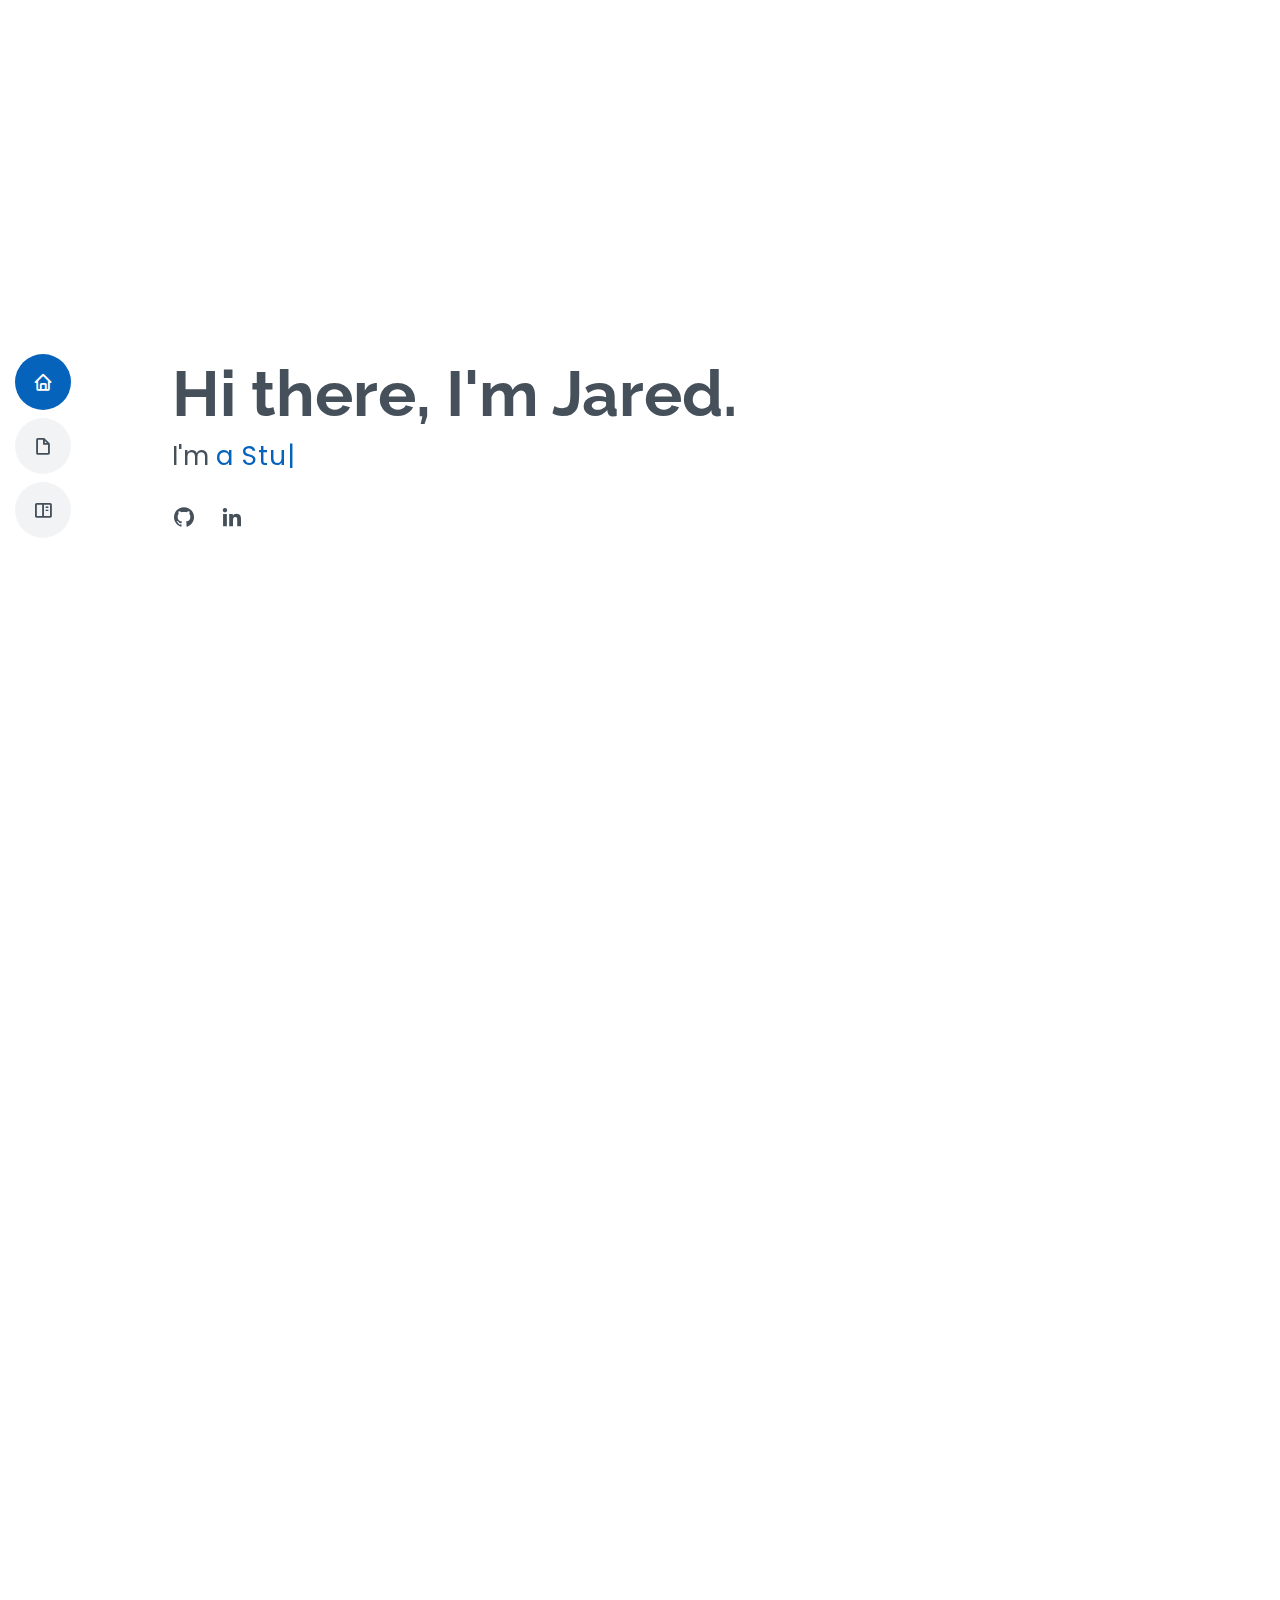
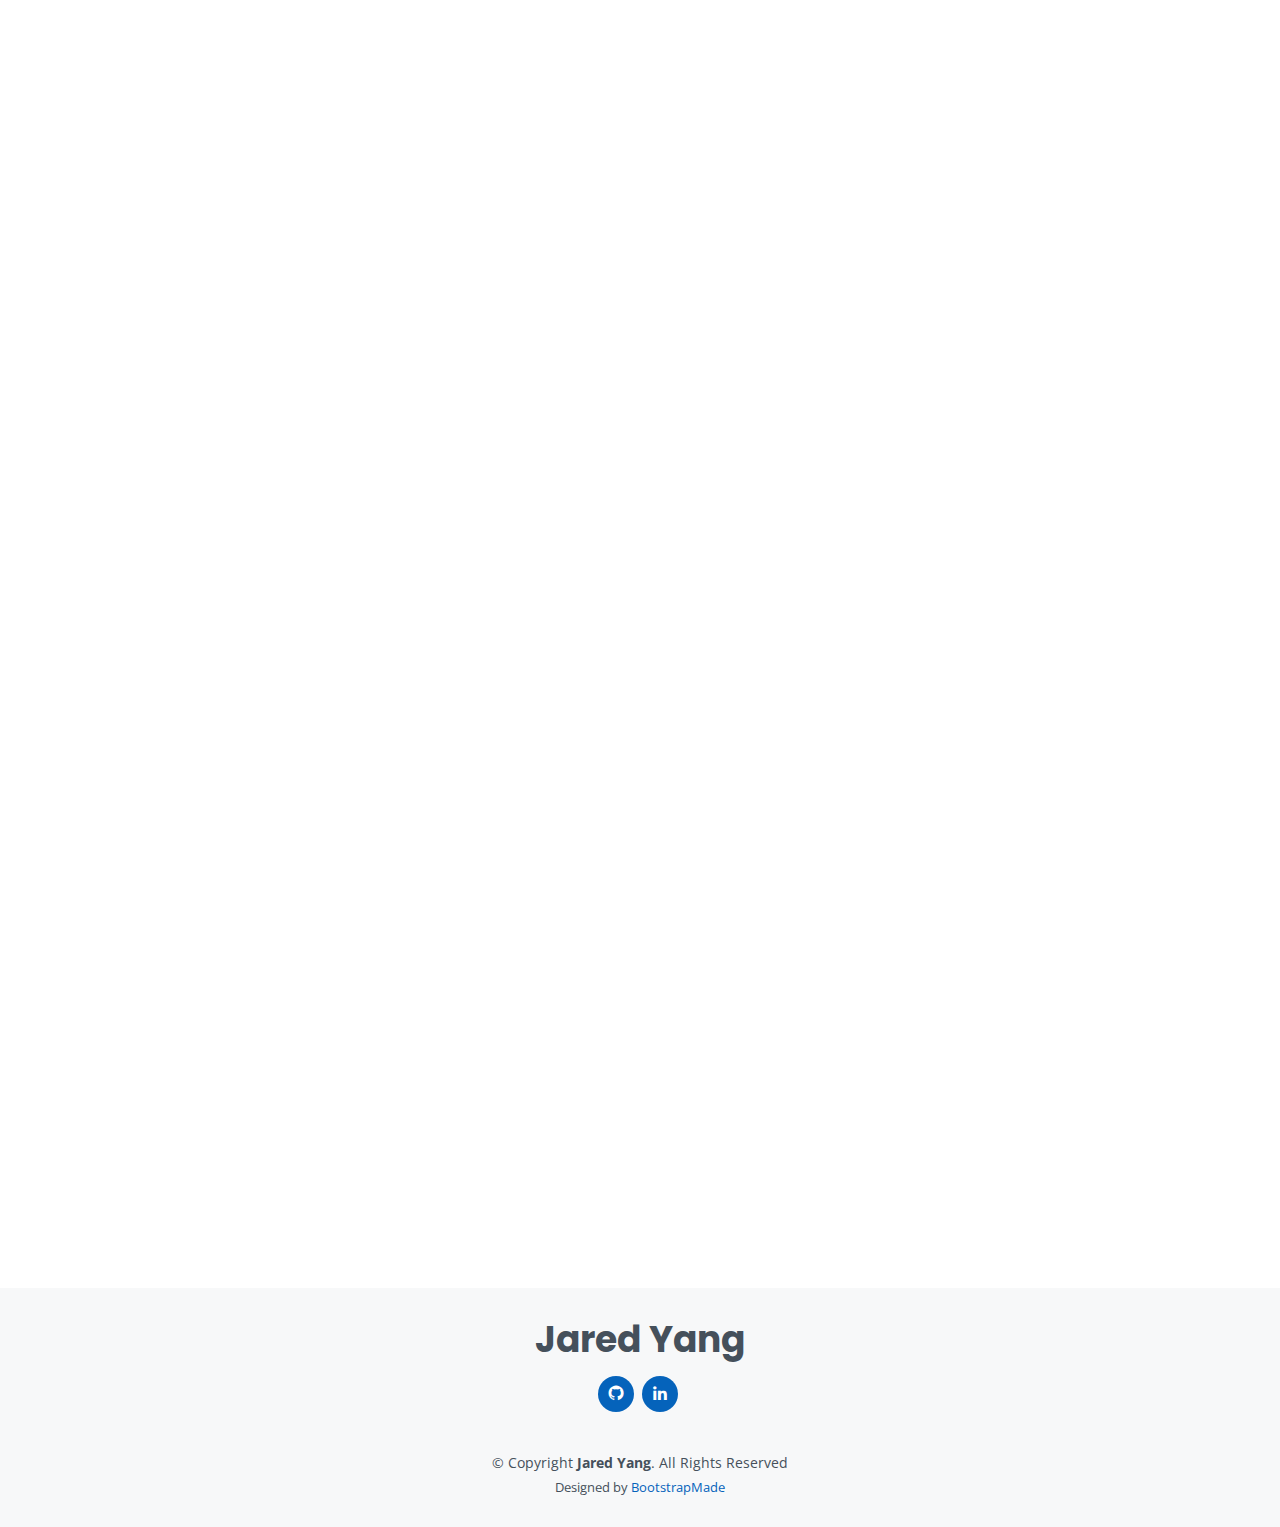
==== index.html @ 2e4153d9 "set up portfolio and removed skills section" ====
<!DOCTYPE html>
<html lang="en">

<head>
  <meta charset="utf-8">
  <meta content="width=device-width, initial-scale=1.0" name="viewport">

  <title>Jared Yang Personal Portfolio</title>
  <meta content="" name="description">
  <meta content="" name="keywords">

  <!-- Favicons -->
  <link href="assets/img/favicon.png" rel="icon">
  <link href="assets/img/apple-touch-icon.png" rel="apple-touch-icon">

  <!-- Google Fonts -->
  <link href="https://fonts.googleapis.com/css?family=Open+Sans:300,300i,400,400i,600,600i,700,700i|Raleway:300,300i,400,400i,500,500i,600,600i,700,700i|Poppins:300,300i,400,400i,500,500i,600,600i,700,700i" rel="stylesheet">

  <!-- Vendor CSS Files -->
  <link href="assets/vendor/aos/aos.css" rel="stylesheet">
  <link href="assets/vendor/bootstrap/css/bootstrap.min.css" rel="stylesheet">
  <link href="assets/vendor/bootstrap-icons/bootstrap-icons.css" rel="stylesheet">
  <link href="assets/vendor/boxicons/css/boxicons.min.css" rel="stylesheet">
  <link href="assets/vendor/glightbox/css/glightbox.min.css" rel="stylesheet">
  <link href="assets/vendor/swiper/swiper-bundle.min.css" rel="stylesheet">

  <!-- Template Main CSS File -->
  <link href="assets/css/style.css" rel="stylesheet">

  <!-- =======================================================
  * Template Name: MyResume - v4.9.2
  * Template URL: https://bootstrapmade.com/free-html-bootstrap-template-my-resume/
  * Author: BootstrapMade.com
  * License: https://bootstrapmade.com/license/
  ======================================================== -->
</head>

<body>

  <!-- ======= Mobile nav toggle button ======= -->
  <!-- <button type="button" class="mobile-nav-toggle d-xl-none"><i class="bi bi-list mobile-nav-toggle"></i></button> -->
  <i class="bi bi-list mobile-nav-toggle d-lg-none"></i>
  <!-- ======= Header ======= -->
  <header id="header" class="d-flex flex-column justify-content-center">

    <nav id="navbar" class="navbar nav-menu">
      <ul>
        <li><a href="#hero" class="nav-link scrollto active"><i class="bx bx-home"></i> <span>Home</span></a></li>
        <!-- <li><a href="#about" class="nav-link scrollto"><i class="bx bx-user"></i> <span>About</span></a></li> -->
        <li><a href="#resume" class="nav-link scrollto"><i class="bx bx-file-blank"></i> <span>Resume</span></a></li>
        <li><a href="#portfolio" class="nav-link scrollto"><i class="bx bx-book-content"></i> <span>Portfolio</span></a></li>
        <!-- <li><a href="#contact" class="nav-link scrollto"><i class="bx bx-envelope"></i> <span>Contact</span></a></li> -->
      </ul>
    </nav><!-- .nav-menu -->

  </header><!-- End Header -->

  <!-- ======= Hero Section ======= -->
  <section id="hero" class="d-flex flex-column justify-content-center">
    <div class="container" data-aos="zoom-in" data-aos-delay="100">
      <h1>Hi there, I'm Jared.</h1>
      <p>I'm <span class="typed" data-typed-items="a Student, an Engineer, an Inventor, a Programmer, a Team-Player, Curious, Ambitious, Detail-Oriented, Passionate"></span></p>
      <div class="social-links">
        <a href="https://github.com/jared2183" class="github"><i class="bx bxl-github"></i></a>
        <a href="https://www.linkedin.com/in/jared-yang-9b05a31b7/" class="linkedin"><i class="bx bxl-linkedin"></i></a>
      </div>
    </div>
  </section><!-- End Hero -->

  <main id="main">

    <!-- ======= About Section ======= -->
    <!-- <section id="about" class="about">
      <div class="container" data-aos="fade-up">

        <div class="section-title">
          <h2>About</h2>
          <p>Hello there! My name is Jared, and I am a driven student and aspiring engineer studying mechanical engineering and computer science at Northwestern University.</p>
          <p>I have a passion for robotics, design, and learning more about how the world around me works. I've directed and led my school's largest and most successful robotics team for two years, and I have experience in Solidworks and Fusion 360.  I am seeking to apply my design and engineering skills to an internship and gain valuable, hands on work experience.</p>
          <p>Student and aspiring engineer passionate about robotics, technology, and design with a strong foundation in STEM. </p>
          <p>Enjoys exploring the functional boundaries of technology.</p>
        </div>

        <div class="row">
          <div class="col-lg-4">
            <img src="assets/img/profile-img.jpg" class="img-fluid" alt="">
          </div>
          <div class="col-lg-8 pt-4 pt-lg-0 content">
            <h3>Mechanical Engineer in Robotics and Design</h3>
            <p class="fst-italic">
              Lorem ipsum dolor sit amet, consectetur adipiscing elit, sed do eiusmod tempor incididunt ut labore et dolore
              magna aliqua.
            </p>
            <div class="row">
              <div class="col-lg-6">
                <ul>
                  <li><i class="bi bi-chevron-right"></i> <strong>City:</strong> <span>Evanston, IL</span></li>
                  <li><i class="bi bi-chevron-right"></i> <strong>Email:</strong> <span>jaredyang2024@u.northwestern.edu</span></li>
                </ul>
              </div>
              <div class="col-lg-6">
                <ul>
                  <li><i class="bi bi-chevron-right"></i> <strong>School:</strong> <span>Northwestern University</span></li>
                  <li><i class="bi bi-chevron-right"></i> <strong>Degree:</strong> <span>Bachelors in Mechanical Engineering</span></li>
                </ul>
              </div>
            </div>
            <p>
              Officiis eligendi itaque labore et dolorum mollitia officiis optio vero. Quisquam sunt adipisci omnis et ut. Nulla accusantium dolor incidunt officia tempore. Et eius omnis.
              Cupiditate ut dicta maxime officiis quidem quia. Sed et consectetur qui quia repellendus itaque neque. Aliquid amet quidem ut quaerat cupiditate. Ab et eum qui repellendus omnis culpa magni laudantium dolores.
            </p>
          </div>
        </div>
      </div>
    </section> -->
    <!-- End About Section -->

    <!-- ======= Resume Section ======= -->
    <section id="resume" class="resume">
      <div class="container" data-aos="fade-up">

        <div class="section-title">
          <h2>Resume</h2>
          <p>A brief overview of my background and experience.</p>
        </div>

        <div class="row">
          <div class="col-lg-6">
            <h3 class="resume-title">About</h3>
            <div class="resume-item pb-0">
              <h4>Jared Yang</h4>
              <p><em>Student and aspiring engineer passionate about robotics, technology, and design with a strong foundation in STEM. Enjoys exploring the functional boundaries of technology.</em></p>
              <p><strong>Email: </strong>jaredmyang@u.northwestern.edu
              <br><strong>Location: </strong>Arlington, MA</p>
            </div>

            <h3 class="resume-title">Education</h3>
            <div class="resume-item">
              <h4>Bachelor in Mechanical Engineering</h4>
              <h5>2020 - 2024</h5>
              <p><strong>Northwestern University</strong>, <em>Evanston, IL</em></p>
              <p>Courses: System Dynamics, Materials Selection, Manufacturing, Heat Transfer, <br>Differential Equations, Statics, Electronics Design</p>
            </div>
            <div class="resume-item">
              <h4>Minor in Computer Science</h4>
              <h5>2020 - 2024</h5>
              <p><strong>Northwestern University</strong>, <em>Evanston, IL</em></p>
              <p>Courses: Data Structures and Algorithms, Web Development, Artificial Intelligence, <br>Object-Oriented Programming, Computer Systems</p>
            </div>
            <div class="resume-item">
              <h4>High School Diploma</h4>
              <h5>2016 - 2020</h5>
              <p><strong>Carnegie Vanguard High School</strong>, <em>Houston, TX</em></p>
              <p>Activities: Robotics Club, Mu Alpha Theta, Interact Club, National Honor Society, Ping Pong Club</p>
            </div>
          </div>
          <div class="col-lg-6">
            <h3 class="resume-title">Professional Experience</h3>
            <div class="resume-item">
              <h4>R&D Engineering Intern</h4>
              <h5>Jan 2023 - Present</h5>
              <p><strong>Formlabs</strong>, <em>Somerville, MA </em></p>
              <ul>
                <li>Develop and evaluate the next generation of Form SLA 3D printers as part of the Print Process R&D team</li>
                <li>Optimize printer algorithms through data analysis, R&D experimentation, and debugging</li>
              </ul>
            </div>
            <div class="resume-item">
              <h4>Undergraduate Researcher</h4>
              <h5>Sep 2022 - Present</h5>
              <p><strong>Robotic Matter Lab</strong>, <em>Evanston, IL</em></p>
              <ul>
                <li>Innovate unique applications for in-house soft materials in the field of soft robotics and bio-inspired mechanisms</li>
                <li>Prototyped a heated enclosure for a pressurized nozzle mounted to a 3-axis gantry, enabling the 3D printing and alignment of liquid crystal elastomers</li>
              </ul>
            </div>
            <div class="resume-item">
              <h4>Research Intern</h4>
              <h5>Mar 2022 - Sep 2022</h5>
              <p><strong>Sun Research Group</strong>, <em>Evanston, IL</em></p>
              <ul>
                <li>Modelled and optimized projection-based micro-SLA 3D printers using DLP and CLIP technology</li>
                <li>Built a Voron 2.4 3D printer from scratch and fine-tuned slicer profiles, input shaping, and pressure advance to optimize print quality and speed for a variety of materials</li>
                <li>Developed specialized printing surfaces out of micro-textured PDMS and glass to enable large-format continuous SLA printing</li>
              </ul>
            </div>
            <!-- <div class="resume-item">
              <h4>285Z Team Captain and Chief Engineer</h4>
              <h5>Sep 2018 - June 2020</h5>
              <p><strong>Carnegie Robotics Club</strong>, <em>Houston, TX</em></p>
              <ul>
                <li>Directed and led the school's most successful high school robotics team, garnering a total of 23 awards at numerous regional and state-wide competitions after two seasons of leadership</li>
                <li>Spearheaded the design of each robot and delegated manufacturing tasks within the 15-member build team for each meeting</li>
                <li>Assisted with club administration by organizing a local robotics tournament and part orders</li>
              </ul>
            </div> -->
          </div>
        </div>

      </div>
    </section>
    <!-- End Resume Section -->

   <!-- ======= Skills Section ======= -->
   <!-- <section id="skills" class="skills section-bg">
    <div class="container" data-aos="fade-up">

      <div class="section-title">
        <h2>Skills</h2>
        <p>Magnam dolores commodi suscipit. Necessitatibus eius consequatur ex aliquid fuga eum quidem. Sit sint consectetur velit. Quisquam quos quisquam cupiditate. Et nemo qui impedit suscipit alias ea. Quia fugiat sit in iste officiis commodi quidem hic quas.</p>
      </div>

      <div class="row skills-content">

        <div class="col-lg-6">

          <div class="progress">
            <span class="skill">HTML <i class="val">100%</i></span>
            <div class="progress-bar-wrap">
              <div class="progress-bar" role="progressbar" aria-valuenow="100" aria-valuemin="0" aria-valuemax="100"></div>
            </div>
          </div>

          <div class="progress">
            <span class="skill">CSS <i class="val">90%</i></span>
            <div class="progress-bar-wrap">
              <div class="progress-bar" role="progressbar" aria-valuenow="90" aria-valuemin="0" aria-valuemax="100"></div>
            </div>
          </div>

          <div class="progress">
            <span class="skill">JavaScript <i class="val">75%</i></span>
            <div class="progress-bar-wrap">
              <div class="progress-bar" role="progressbar" aria-valuenow="75" aria-valuemin="0" aria-valuemax="100"></div>
            </div>
          </div>

        </div>

        <div class="col-lg-6">

          <div class="progress">
            <span class="skill">PHP <i class="val">80%</i></span>
            <div class="progress-bar-wrap">
              <div class="progress-bar" role="progressbar" aria-valuenow="80" aria-valuemin="0" aria-valuemax="100"></div>
            </div>
          </div>

          <div class="progress">
            <span class="skill">WordPress/CMS <i class="val">90%</i></span>
            <div class="progress-bar-wrap">
              <div class="progress-bar" role="progressbar" aria-valuenow="90" aria-valuemin="0" aria-valuemax="100"></div>
            </div>
          </div>

          <div class="progress">
            <span class="skill">Photoshop <i class="val">55%</i></span>
            <div class="progress-bar-wrap">
              <div class="progress-bar" role="progressbar" aria-valuenow="55" aria-valuemin="0" aria-valuemax="100"></div>
            </div>
          </div>

        </div>

      </div>

    </div>
  </section> -->
  <!-- End Skills Section -->

    <!-- ======= Portfolio Section ======= -->
    <section id="portfolio" class="portfolio section-bg">
      <div class="container" data-aos="fade-up">

        <div class="section-title">
          <h2>Portfolio</h2>
          <p>This is a portfolio of all the projects that I've worked on. </p>
        </div>

        <div class="row">
          <div class="col-lg-12 d-flex justify-content-center" data-aos="fade-up" data-aos-delay="100">
            <ul id="portfolio-flters">
              <li data-filter="*" class="filter-active">All</li>
              <li data-filter=".filter-personal">Personal</li>
              <li data-filter=".filter-school">School</li>
              <li data-filter=".filter-work">Work</li>
            </ul>
          </div>
        </div>

        <div class="row portfolio-container" data-aos="fade-up" data-aos-delay="200">

          <div class="col-lg-4 col-md-6 portfolio-item filter-personal">
            <div class="portfolio-wrap">
              <img src="assets/img/portfolio/vex_tower_takeover/robot_cover.jpg" class="img-fluid" alt="">
              <div class="portfolio-info">
                <h4>Vex Tower Takeover Robot</h4>
                <p>2019 - 2020</p>
                <div class="portfolio-links">
                  <a href="assets/img/portfolio/vex_tower_takeover/robot_cover.jpg" data-gallery="portfolioGallery" class="portfolio-lightbox" title="App 1"><i class="bx bx-plus"></i></a>
                  <a href="portfolio-details.html" class="portfolio-details-lightbox" data-glightbox="type: external" title="Portfolio Details"><i class="bx bx-link"></i></a>
                </div>
              </div>
            </div>
          </div>

          <div class="col-lg-4 col-md-6 portfolio-item filter-work">
            <div class="portfolio-wrap">
              <img src="assets/img/portfolio/voron/voron_cover.jpg" class="img-fluid" alt="">
              <div class="portfolio-info">
                <h4>Voron 3D Printer</h4>
                <p>Summer 2022</p>
                <div class="portfolio-links">
                  <a href="assets/img/portfolio/voron/voron_cover.jpg" data-gallery="portfolioGallery" class="portfolio-lightbox" title="Web 3"><i class="bx bx-plus"></i></a>
                  <a href="portfolio-details.html" class="portfolio-details-lightbox" data-glightbox="type: external" title="Portfolio Details"><i class="bx bx-link"></i></a>
                </div>
              </div>
            </div>
          </div>

          <div class="col-lg-4 col-md-6 portfolio-item filter-work">
            <div class="portfolio-wrap">
              <img src="assets/img/portfolio/nozzle/nozzle_cover.jpg" class="img-fluid" alt="">
              <div class="portfolio-info">
                <h4>Heated Nozzle Enclosure</h4>
                <p>Fall 2022</p>
                <div class="portfolio-links">
                  <a href="assets/img/portfolio/nozzle/nozzle_cover.jpg" data-gallery="portfolioGallery" class="portfolio-lightbox" title="App 2"><i class="bx bx-plus"></i></a>
                  <a href="portfolio-details.html" class="portfolio-details-lightbox" data-glightbox="type: external" title="Portfolio Details"><i class="bx bx-link"></i></a>
                </div>
              </div>
            </div>
          </div>

          <div class="col-lg-4 col-md-6 portfolio-item filter-work">
            <div class="portfolio-wrap">
              <img src="assets/img/portfolio/link/link_cover.jpg" class="img-fluid" alt="">
              <div class="portfolio-info">
                <h4>Magnetic Self-Assembly Model</h4>
                <p>Summer 2022</p>
                <div class="portfolio-links">
                  <a href="assets/img/portfolio/link/link_cover.jpg" data-gallery="portfolioGallery" class="portfolio-lightbox" title="Card 2"><i class="bx bx-plus"></i></a>
                  <a href="portfolio-details.html" class="portfolio-details-lightbox" data-glightbox="type: external" title="Portfolio Details"><i class="bx bx-link"></i></a>
                </div>
              </div>
            </div>
          </div>

          <div class="col-lg-4 col-md-6 portfolio-item filter-work">
            <div class="portfolio-wrap">
              <img src="assets/img/portfolio/rack/rack_cover.jpg" class="img-fluid" alt="">
              <div class="portfolio-info">
                <h4>3D Printed Sample Rack</h4>
                <p>Summer 2022</p>
                <div class="portfolio-links">
                  <a href="assets/img/portfolio/rack/rack_cover.jpg" data-gallery="portfolioGallery" class="portfolio-lightbox" title="Web 2"><i class="bx bx-plus"></i></a>
                  <a href="portfolio-details.html" class="portfolio-details-lightbox" data-glightbox="type: external" title="Portfolio Details"><i class="bx bx-link"></i></a>
                </div>
              </div>
            </div>
          </div>

        </div>

      </div>
    </section>
    <!-- End Portfolio Section -->

  </main><!-- End #main -->

  <!-- ======= Footer ======= -->
  <footer id="footer">
    <div class="container">
      <h3>Jared Yang</h3>
      <!-- <p>Et aut eum quis fuga eos sunt ipsa nihil. Labore corporis magni eligendi fuga maxime saepe commodi placeat.</p> -->
      <div class="social-links">
        <a href="https://github.com/jared2183" class="github"><i class="bx bxl-github"></i></a>
        <a href="https://www.linkedin.com/in/jared-yang-9b05a31b7/" class="linkedin"><i class="bx bxl-linkedin"></i></a>
      </div>
      <div class="copyright">
        &copy; Copyright <strong><span>Jared Yang</span></strong>. All Rights Reserved
      </div>
      <div class="credits">
        <!-- All the links in the footer should remain intact. -->
        <!-- You can delete the links only if you purchased the pro version. -->
        <!-- Licensing information: [license-url] -->
        <!-- Purchase the pro version with working PHP/AJAX contact form: https://bootstrapmade.com/free-html-bootstrap-template-my-resume/ -->
        Designed by <a href="https://bootstrapmade.com/">BootstrapMade</a>
      </div>
    </div>
  </footer><!-- End Footer -->

  <div id="preloader"></div>
  <a href="#" class="back-to-top d-flex align-items-center justify-content-center"><i class="bi bi-arrow-up-short"></i></a>

  <!-- Vendor JS Files -->
  <script src="assets/vendor/purecounter/purecounter_vanilla.js"></script>
  <script src="assets/vendor/aos/aos.js"></script>
  <script src="assets/vendor/bootstrap/js/bootstrap.bundle.min.js"></script>
  <script src="assets/vendor/glightbox/js/glightbox.min.js"></script>
  <script src="assets/vendor/isotope-layout/isotope.pkgd.min.js"></script>
  <script src="assets/vendor/swiper/swiper-bundle.min.js"></script>
  <script src="assets/vendor/typed.js/typed.min.js"></script>
  <script src="assets/vendor/waypoints/noframework.waypoints.js"></script>
  <script src="assets/vendor/php-email-form/validate.js"></script>

  <!-- Template Main JS File -->
  <script src="assets/js/main.js"></script>

</body>

</html>
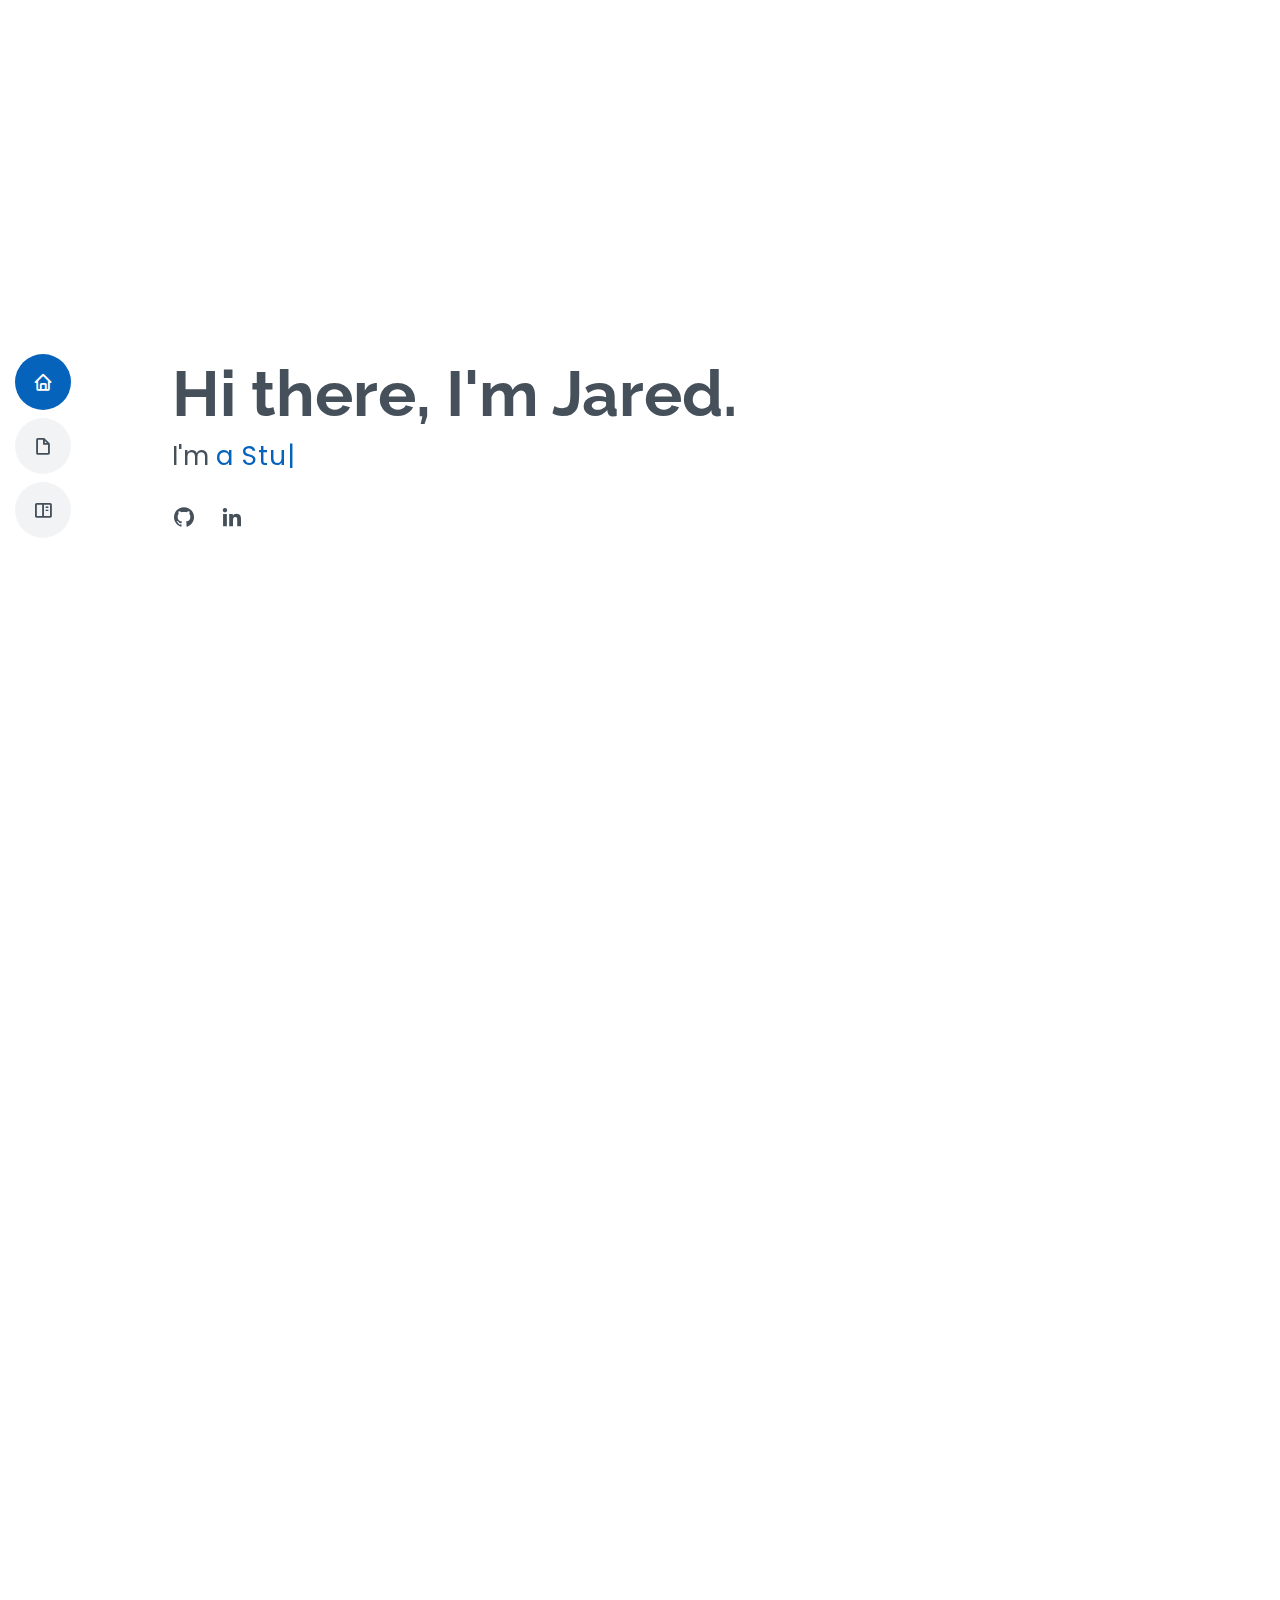
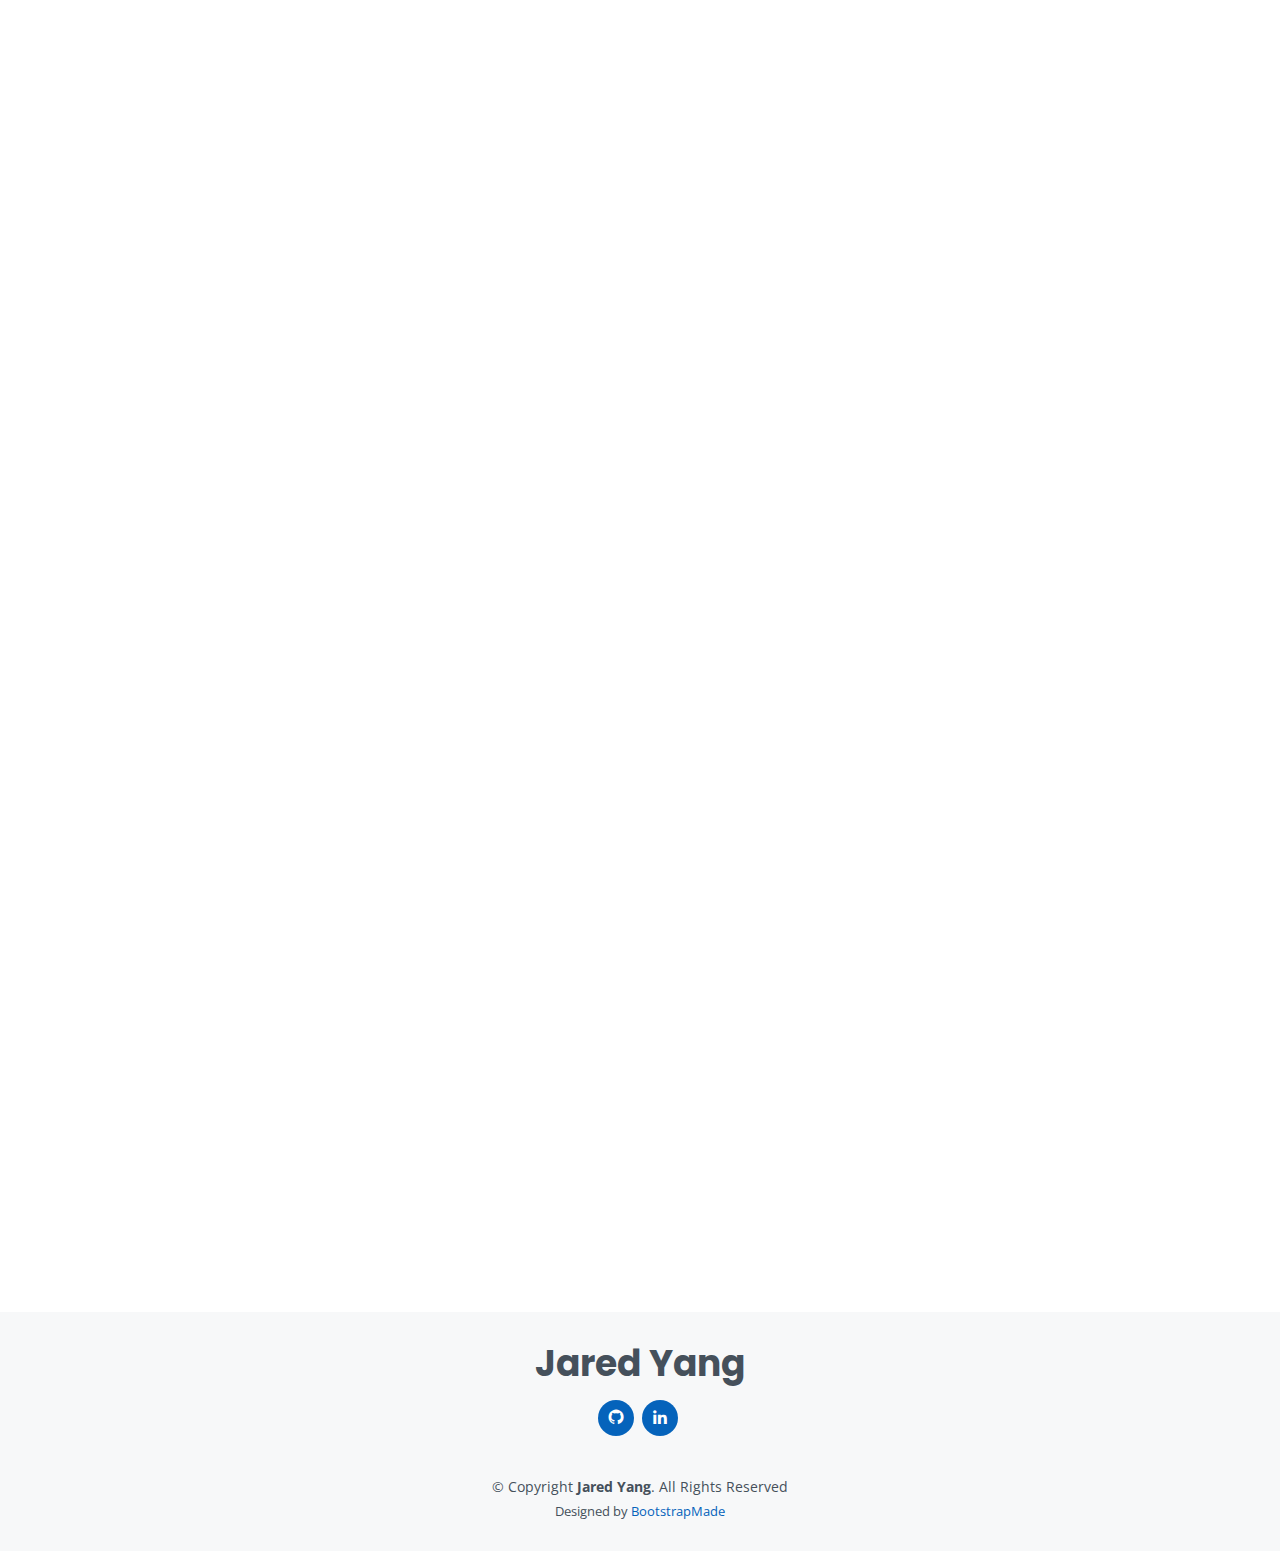
==== commit 600234c7: "Added work in progress message on portfolio" ====
--- a/index.html
+++ b/index.html
@@ -274,7 +274,7 @@
 
         <div class="section-title">
           <h2>Portfolio</h2>
-          <p>This is a portfolio of all the projects that I've worked on. </p>
+          <p>This is a portfolio of all the projects that I've worked on. It's currently a work in progress, and I'm planning to have it finished by the end of the holidays. Please feel free to check back then, and happy holidays!</p>
         </div>
 
         <div class="row">
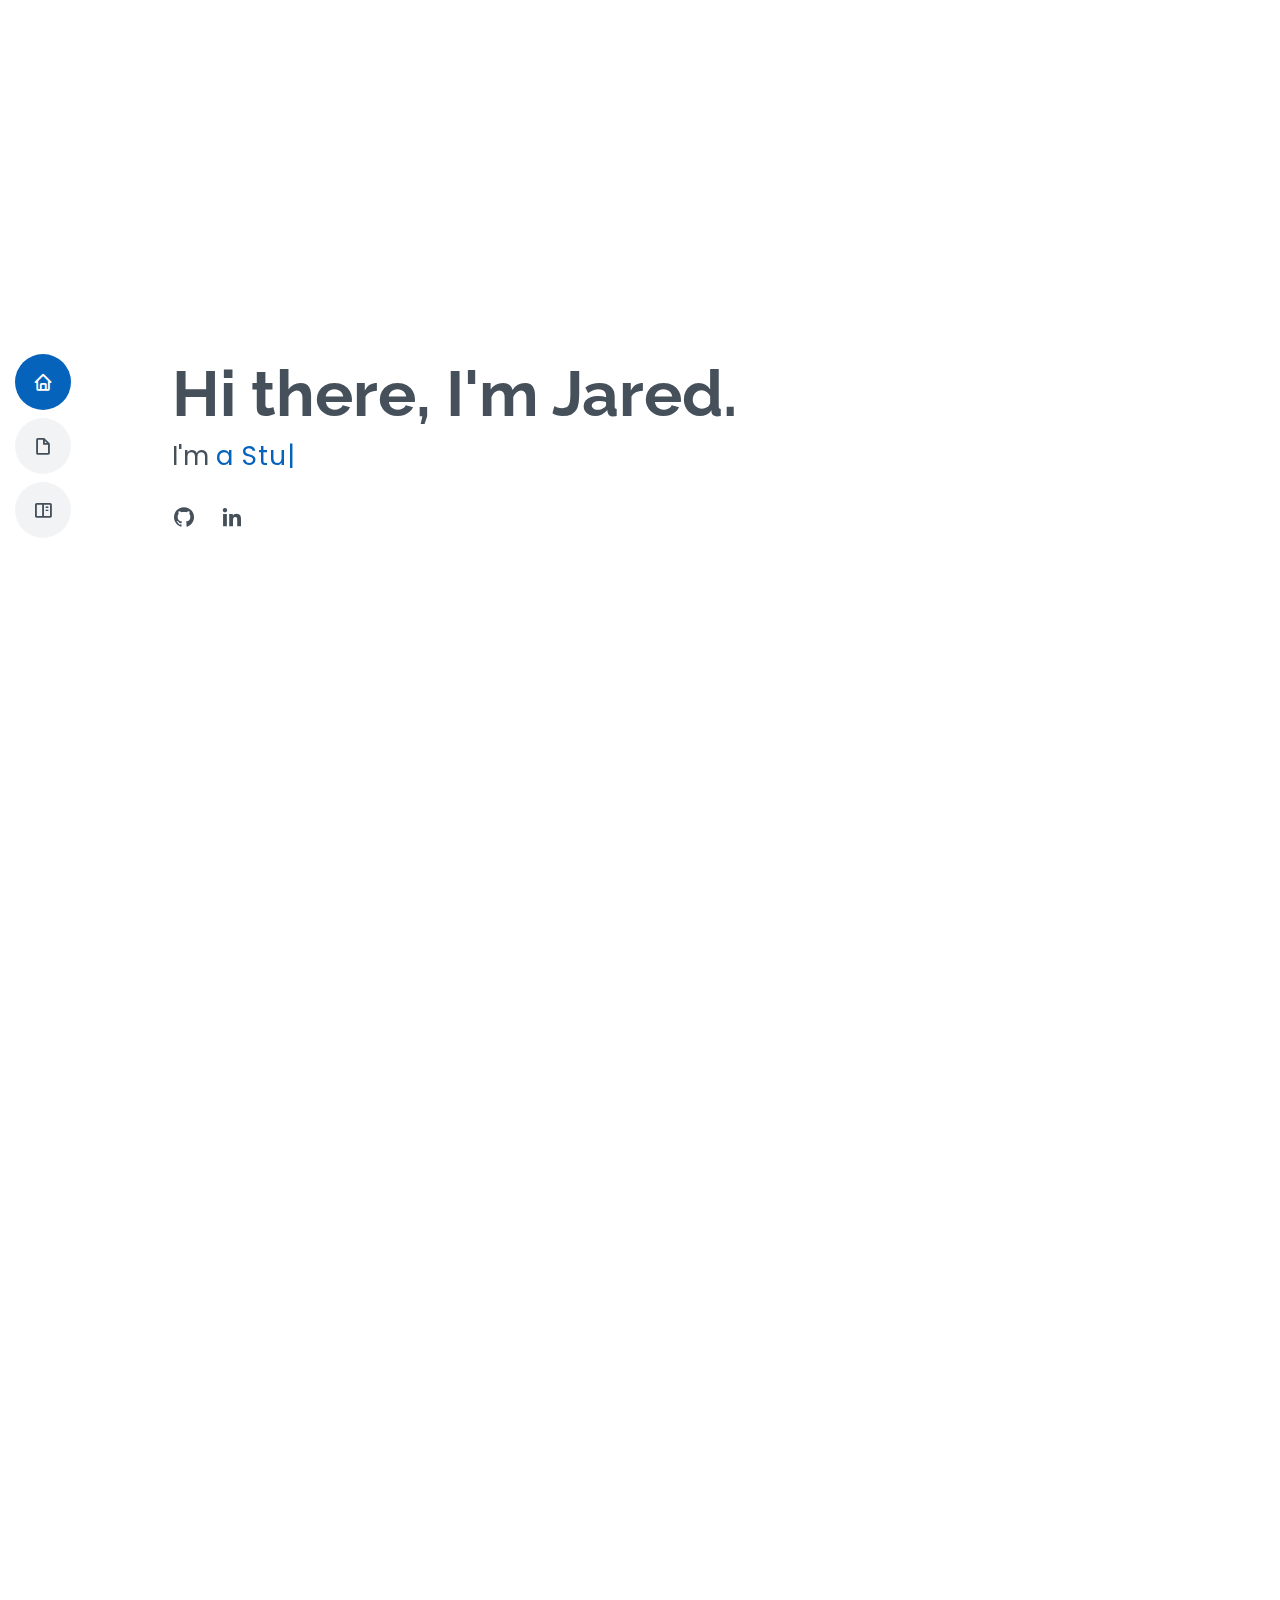
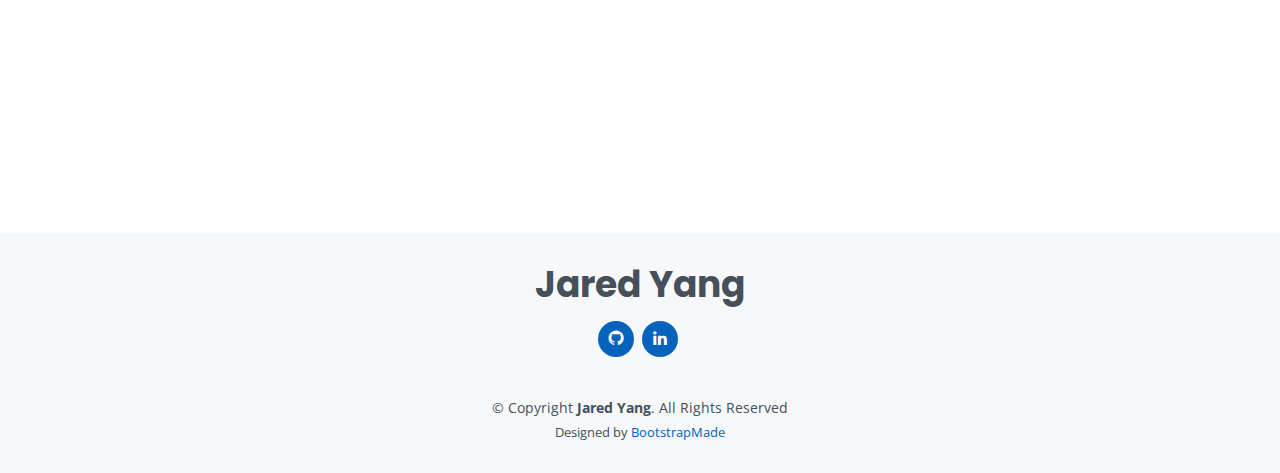
==== commit def8a8a4: "added about me section" ====
--- a/index.html
+++ b/index.html
@@ -70,15 +70,11 @@
   <main id="main">
 
     <!-- ======= About Section ======= -->
-    <!-- <section id="about" class="about">
+    <section id="about" class="about">
       <div class="container" data-aos="fade-up">
 
         <div class="section-title">
           <h2>About</h2>
-          <p>Hello there! My name is Jared, and I am a driven student and aspiring engineer studying mechanical engineering and computer science at Northwestern University.</p>
-          <p>I have a passion for robotics, design, and learning more about how the world around me works. I've directed and led my school's largest and most successful robotics team for two years, and I have experience in Solidworks and Fusion 360.  I am seeking to apply my design and engineering skills to an internship and gain valuable, hands on work experience.</p>
-          <p>Student and aspiring engineer passionate about robotics, technology, and design with a strong foundation in STEM. </p>
-          <p>Enjoys exploring the functional boundaries of technology.</p>
         </div>
 
         <div class="row">
@@ -86,33 +82,21 @@
             <img src="assets/img/profile-img.jpg" class="img-fluid" alt="">
           </div>
           <div class="col-lg-8 pt-4 pt-lg-0 content">
-            <h3>Mechanical Engineer in Robotics and Design</h3>
-            <p class="fst-italic">
-              Lorem ipsum dolor sit amet, consectetur adipiscing elit, sed do eiusmod tempor incididunt ut labore et dolore
-              magna aliqua.
+            <h3>Mechanical Engineering Student at Northwestern University</h3>
+            <p>
+              Hello there, and welcome to my website! My name is Jared, and I am an aspiring engineer studying mechanical engineering 
+              and computer science at Northwestern. I'm passionate about product design, consumer technology, and automation, and I aim
+              to establish a career centered around innovation in the technology sector. I'm a very passion-driven person, and I measure
+              the impact of my work by the effect it has on others - hence my focus on product design.
+              At the moment, I'm working at Formlabs as an R&D Engineering Intern where I analyze data to validate and improve 
+              next-generation engineering prototypes. 
+              In my free time, I like to go hike around lakes, ski down mountains, and ride around on my electric scooter. 
             </p>
-            <div class="row">
-              <div class="col-lg-6">
-                <ul>
-                  <li><i class="bi bi-chevron-right"></i> <strong>City:</strong> <span>Evanston, IL</span></li>
-                  <li><i class="bi bi-chevron-right"></i> <strong>Email:</strong> <span>jaredyang2024@u.northwestern.edu</span></li>
-                </ul>
-              </div>
-              <div class="col-lg-6">
-                <ul>
-                  <li><i class="bi bi-chevron-right"></i> <strong>School:</strong> <span>Northwestern University</span></li>
-                  <li><i class="bi bi-chevron-right"></i> <strong>Degree:</strong> <span>Bachelors in Mechanical Engineering</span></li>
-                </ul>
-              </div>
-            </div>
             <p>
-              Officiis eligendi itaque labore et dolorum mollitia officiis optio vero. Quisquam sunt adipisci omnis et ut. Nulla accusantium dolor incidunt officia tempore. Et eius omnis.
-              Cupiditate ut dicta maxime officiis quidem quia. Sed et consectetur qui quia repellendus itaque neque. Aliquid amet quidem ut quaerat cupiditate. Ab et eum qui repellendus omnis culpa magni laudantium dolores.
-            </p>
-          </div>
-        </div>
-      </div>
-    </section> -->
+          </div>
+        </div>
+      </div>
+    </section> 
     <!-- End About Section -->
 
     <!-- ======= Resume Section ======= -->
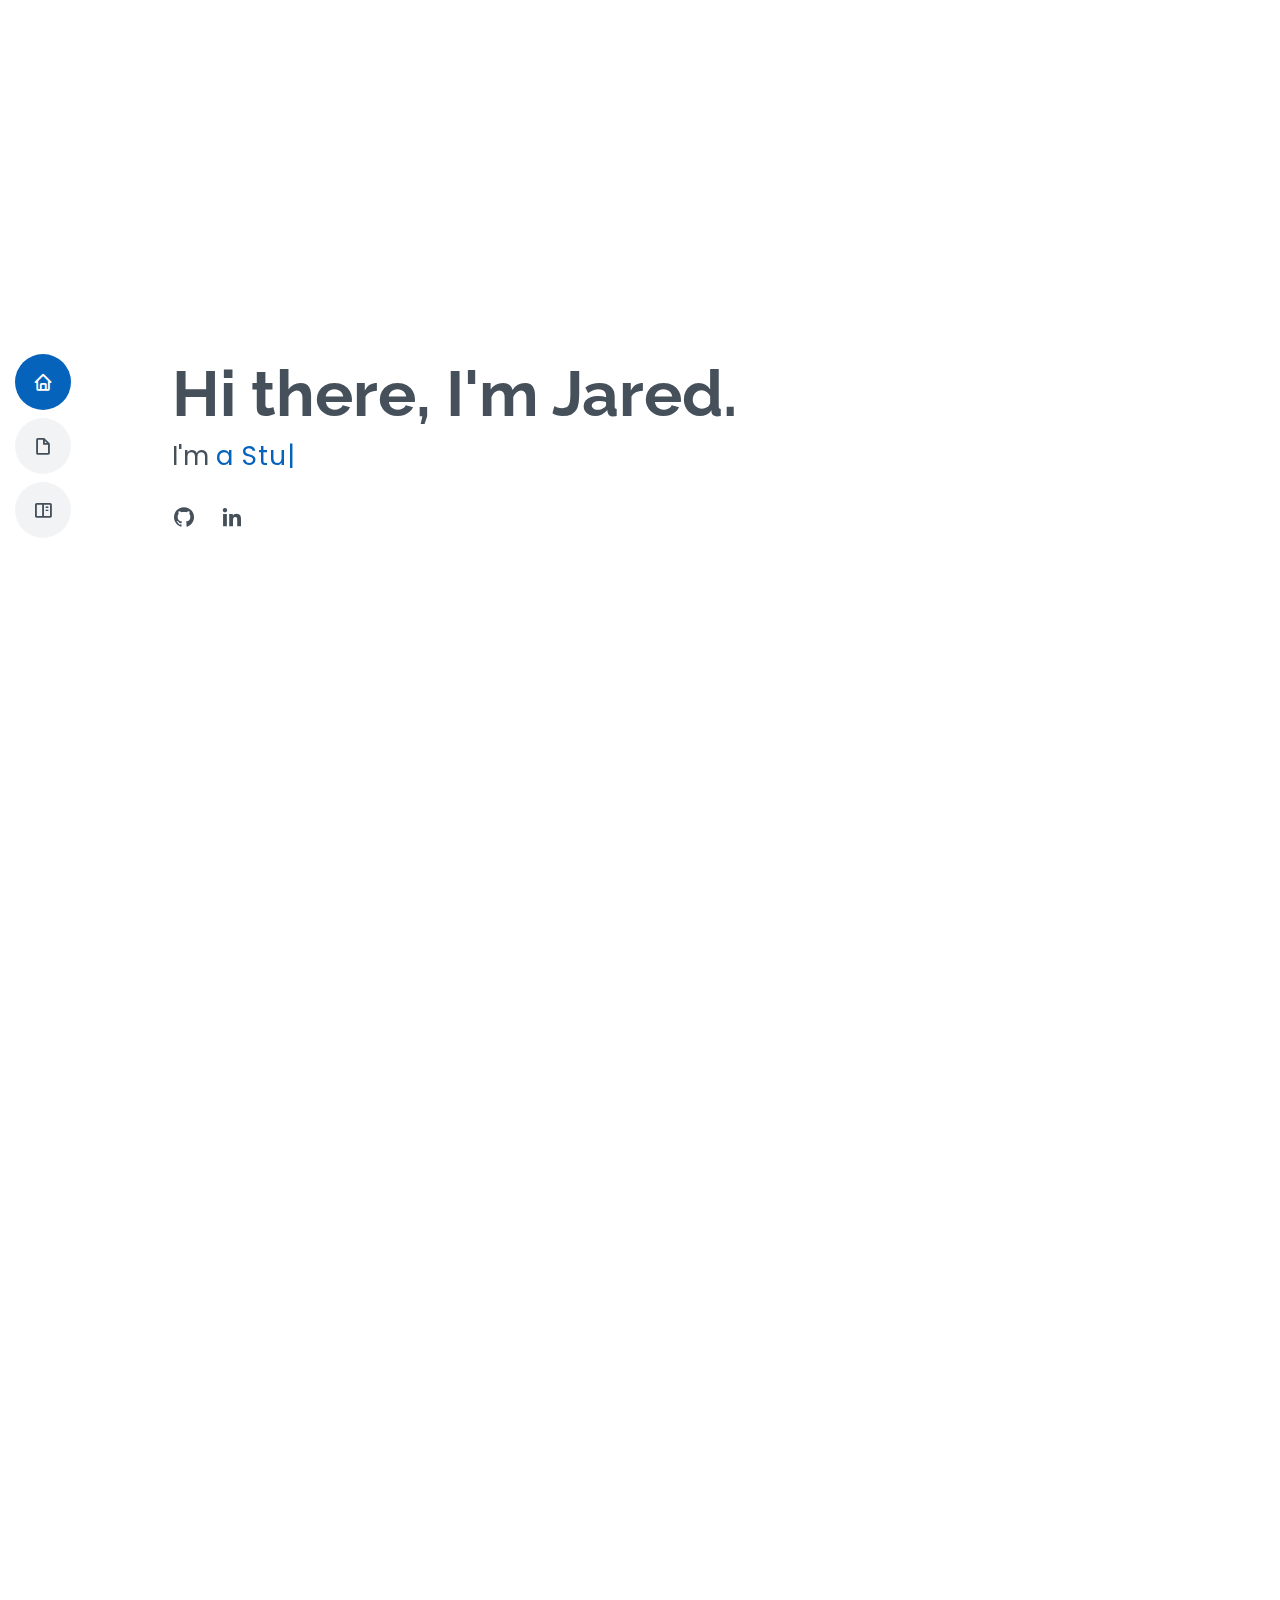
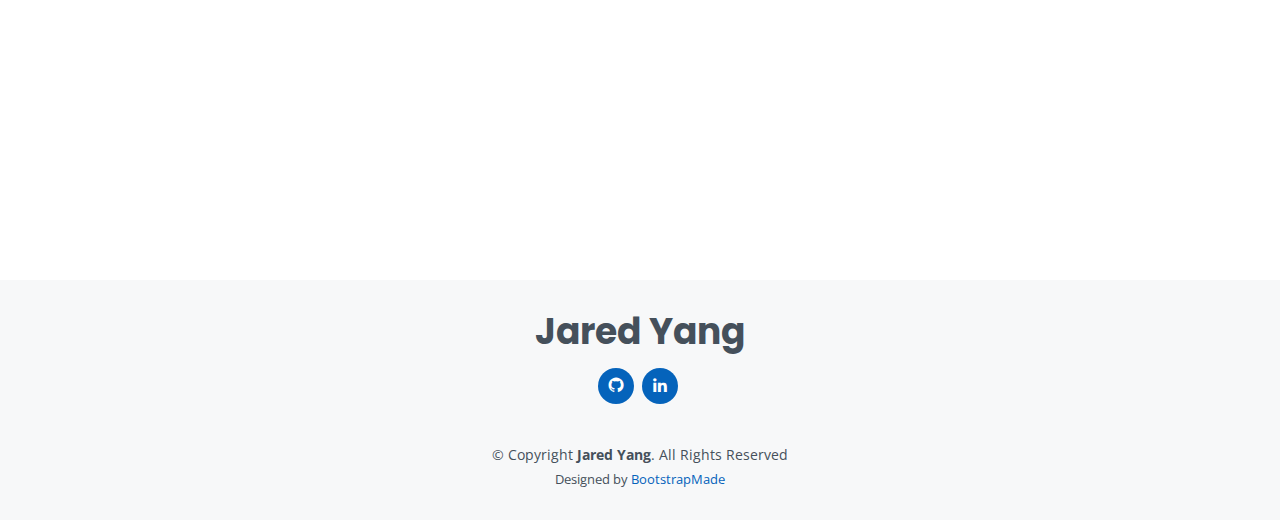
==== commit d6d4c4e6: "Formatted about me section to look nicer" ====
--- a/index.html
+++ b/index.html
@@ -82,17 +82,23 @@
             <img src="assets/img/profile-img.jpg" class="img-fluid" alt="">
           </div>
           <div class="col-lg-8 pt-4 pt-lg-0 content">
-            <h3>Mechanical Engineering Student at Northwestern University</h3>
+            <!-- <h3>Mechanical Engineering Student at Northwestern University</h3> -->
             <p>
               Hello there, and welcome to my website! My name is Jared, and I am an aspiring engineer studying mechanical engineering 
-              and computer science at Northwestern. I'm passionate about product design, consumer technology, and automation, and I aim
+              and computer science at Northwestern.
+            </p>  
+            <p>
+              I'm passionate about product design, consumer technology, and automation, and I aim
               to establish a career centered around innovation in the technology sector. I'm a very passion-driven person, and I measure
-              the impact of my work by the effect it has on others - hence my focus on product design.
+              the impact of my work by the effect it has on others - hence my focus on product design. 
+            </p>
+            <p>
               At the moment, I'm working at Formlabs as an R&D Engineering Intern where I analyze data to validate and improve 
-              next-generation engineering prototypes. 
+              next-generation engineering prototypes. <br>
+            </p>
+            <p>
               In my free time, I like to go hike around lakes, ski down mountains, and ride around on my electric scooter. 
             </p>
-            <p>
           </div>
         </div>
       </div>
--- a/assets/css/style.css
+++ b/assets/css/style.css
@@ -417,6 +417,15 @@
   color: #728394;
 }
 
+.about img {
+  padding-left: 50px;
+}
+
+.about .content {
+  padding-right: 250px;
+  padding-left: 30px
+}
+
 .about .content ul {
   list-style: none;
   padding: 0;
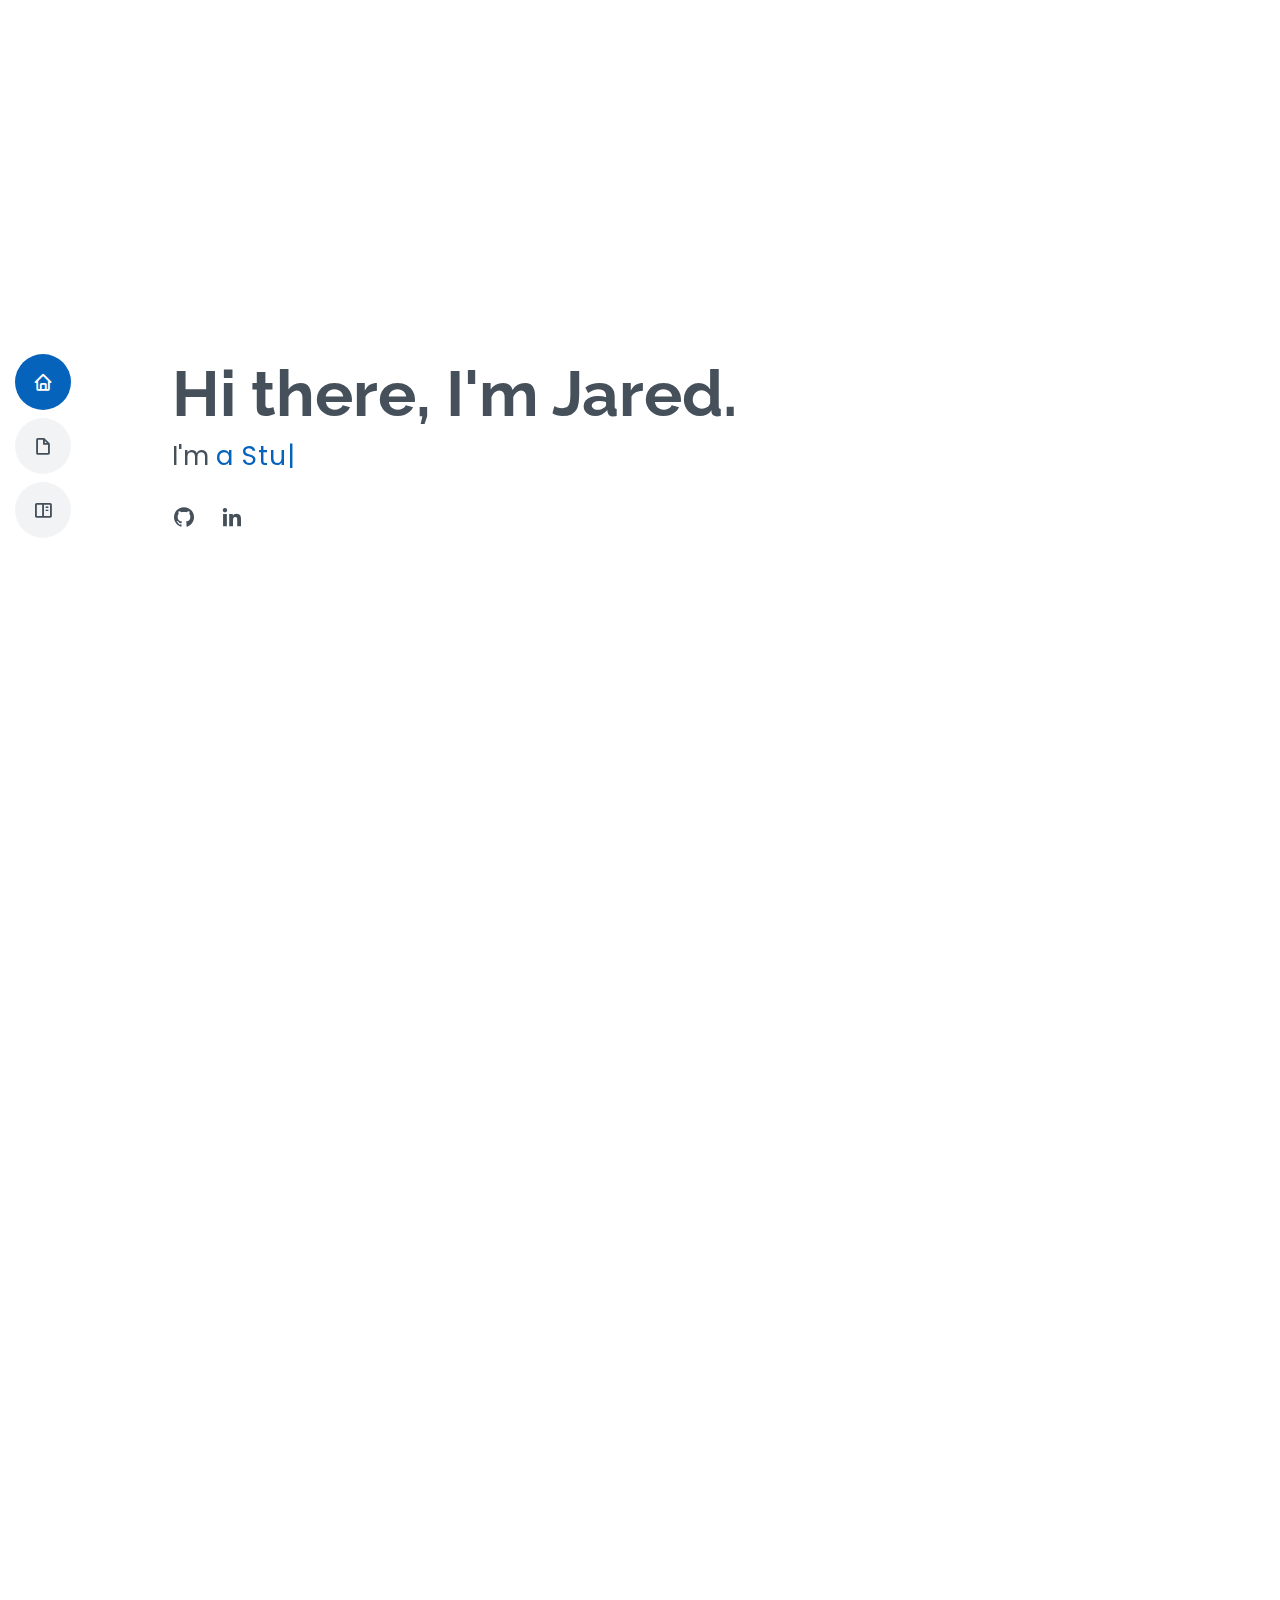
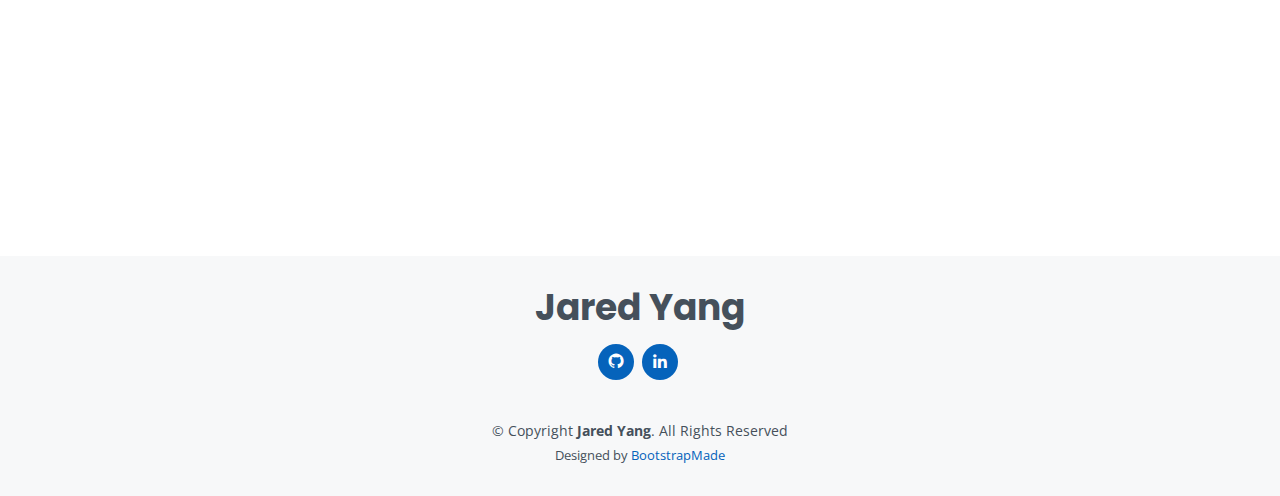
==== commit bcaf4996: "Added portfolio details for all projects and about me section" ====
--- a/index.html
+++ b/index.html
@@ -34,6 +34,15 @@
   * License: https://bootstrapmade.com/license/
   ======================================================== -->
 </head>
+<!-- Google tag (gtag.js) -->
+<script async src="https://www.googletagmanager.com/gtag/js?id=G-V07F08R82M"></script>
+<script>
+  window.dataLayer = window.dataLayer || [];
+  function gtag(){dataLayer.push(arguments);}
+  gtag('js', new Date());
+
+  gtag('config', 'G-V07F08R82M');
+</script>
 
 <body>
 
@@ -59,7 +68,7 @@
   <section id="hero" class="d-flex flex-column justify-content-center">
     <div class="container" data-aos="zoom-in" data-aos-delay="100">
       <h1>Hi there, I'm Jared.</h1>
-      <p>I'm <span class="typed" data-typed-items="a Student, an Engineer, an Inventor, a Programmer, a Team-Player, Curious, Ambitious, Detail-Oriented, Passionate"></span></p>
+      <p>I'm <span class="typed" data-typed-items="a Student, an Engineer, an Inventor, a Designer, a Programmer, a Team-Player, Curious, Ambitious, Detail-Oriented, Passionate"></span></p>
       <div class="social-links">
         <a href="https://github.com/jared2183" class="github"><i class="bx bxl-github"></i></a>
         <a href="https://www.linkedin.com/in/jared-yang-9b05a31b7/" class="linkedin"><i class="bx bxl-linkedin"></i></a>
@@ -93,11 +102,11 @@
               the impact of my work by the effect it has on others - hence my focus on product design. 
             </p>
             <p>
-              At the moment, I'm working at Formlabs as an R&D Engineering Intern where I analyze data to validate and improve 
-              next-generation engineering prototypes. <br>
+              At the moment, I'm working at Formlabs as an R&D Engineering Intern where I collect and analyze data to validate and improve 
+              the next generation of SLA printers. <br>
             </p>
             <p>
-              In my free time, I like to go hike around lakes, ski down mountains, and ride around on my electric scooter. 
+              In my free time, I like to go hike around lakes, play ping pong, and ride around on my electric scooter. 
             </p>
           </div>
         </div>
@@ -264,7 +273,7 @@
 
         <div class="section-title">
           <h2>Portfolio</h2>
-          <p>This is a portfolio of all the projects that I've worked on. It's currently a work in progress, and I'm planning to have it finished by the end of the holidays. Please feel free to check back then, and happy holidays!</p>
+          <p>This is a portfolio of all the projects that I've worked on. It's currently a work in progress, content is still being updated. Thanks for your patience!</p>
         </div>
 
         <div class="row">
@@ -287,8 +296,8 @@
                 <h4>Vex Tower Takeover Robot</h4>
                 <p>2019 - 2020</p>
                 <div class="portfolio-links">
-                  <a href="assets/img/portfolio/vex_tower_takeover/robot_cover.jpg" data-gallery="portfolioGallery" class="portfolio-lightbox" title="App 1"><i class="bx bx-plus"></i></a>
-                  <a href="portfolio-details.html" class="portfolio-details-lightbox" data-glightbox="type: external" title="Portfolio Details"><i class="bx bx-link"></i></a>
+                  <a href="assets/img/portfolio/vex_tower_takeover/robot_cover.jpg" data-gallery="portfolioGallery" class="portfolio-lightbox" title=""><i class="bx bx-plus"></i></a>
+                  <a href="vex-details.html" class="portfolio-details-lightbox" data-glightbox="type: external" title="Portfolio Details"><i class="bx bx-link"></i></a>
                 </div>
               </div>
             </div>
@@ -301,8 +310,8 @@
                 <h4>Voron 3D Printer</h4>
                 <p>Summer 2022</p>
                 <div class="portfolio-links">
-                  <a href="assets/img/portfolio/voron/voron_cover.jpg" data-gallery="portfolioGallery" class="portfolio-lightbox" title="Web 3"><i class="bx bx-plus"></i></a>
-                  <a href="portfolio-details.html" class="portfolio-details-lightbox" data-glightbox="type: external" title="Portfolio Details"><i class="bx bx-link"></i></a>
+                  <a href="assets/img/portfolio/voron/voron_cover.jpg" data-gallery="portfolioGallery" class="portfolio-lightbox" title=""><i class="bx bx-plus"></i></a>
+                  <a href="voron-details.html" class="portfolio-details-lightbox" data-glightbox="type: external" title="Portfolio Details"><i class="bx bx-link"></i></a>
                 </div>
               </div>
             </div>
@@ -315,8 +324,8 @@
                 <h4>Heated Nozzle Enclosure</h4>
                 <p>Fall 2022</p>
                 <div class="portfolio-links">
-                  <a href="assets/img/portfolio/nozzle/nozzle_cover.jpg" data-gallery="portfolioGallery" class="portfolio-lightbox" title="App 2"><i class="bx bx-plus"></i></a>
-                  <a href="portfolio-details.html" class="portfolio-details-lightbox" data-glightbox="type: external" title="Portfolio Details"><i class="bx bx-link"></i></a>
+                  <a href="assets/img/portfolio/nozzle/nozzle_cover.jpg" data-gallery="portfolioGallery" class="portfolio-lightbox" title=""><i class="bx bx-plus"></i></a>
+                  <a href="nozzle-details.html" class="portfolio-details-lightbox" data-glightbox="type: external" title="Portfolio Details"><i class="bx bx-link"></i></a>
                 </div>
               </div>
             </div>
@@ -329,8 +338,8 @@
                 <h4>Magnetic Self-Assembly Model</h4>
                 <p>Summer 2022</p>
                 <div class="portfolio-links">
-                  <a href="assets/img/portfolio/link/link_cover.jpg" data-gallery="portfolioGallery" class="portfolio-lightbox" title="Card 2"><i class="bx bx-plus"></i></a>
-                  <a href="portfolio-details.html" class="portfolio-details-lightbox" data-glightbox="type: external" title="Portfolio Details"><i class="bx bx-link"></i></a>
+                  <a href="assets/img/portfolio/link/link_cover.jpg" data-gallery="portfolioGallery" class="portfolio-lightbox" title=""><i class="bx bx-plus"></i></a>
+                  <a href="model-details.html" class="portfolio-details-lightbox" data-glightbox="type: external" title="Portfolio Details"><i class="bx bx-link"></i></a>
                 </div>
               </div>
             </div>
@@ -343,8 +352,8 @@
                 <h4>3D Printed Sample Rack</h4>
                 <p>Summer 2022</p>
                 <div class="portfolio-links">
-                  <a href="assets/img/portfolio/rack/rack_cover.jpg" data-gallery="portfolioGallery" class="portfolio-lightbox" title="Web 2"><i class="bx bx-plus"></i></a>
-                  <a href="portfolio-details.html" class="portfolio-details-lightbox" data-glightbox="type: external" title="Portfolio Details"><i class="bx bx-link"></i></a>
+                  <a href="assets/img/portfolio/rack/rack_cover.jpg" data-gallery="portfolioGallery" class="portfolio-lightbox" title=""><i class="bx bx-plus"></i></a>
+                  <a href="rack-details.html" class="portfolio-details-lightbox" data-glightbox="type: external" title="Portfolio Details"><i class="bx bx-link"></i></a>
                 </div>
               </div>
             </div>
--- a/assets/css/style.css
+++ b/assets/css/style.css
@@ -284,7 +284,7 @@
 #hero {
   width: 100%;
   height: 100vh;
-  background: url("../img/hero-bg.jpg") top right no-repeat;
+  /* background: url("../img/hero-bg.jpg") top right no-repeat; */
   background-size: cover;
   position: relative;
 }
@@ -767,6 +767,7 @@
 
 .portfolio-details .portfolio-description {
   padding-top: 30px;
+  margin-right: 50px;
 }
 
 .portfolio-details .portfolio-description h2 {
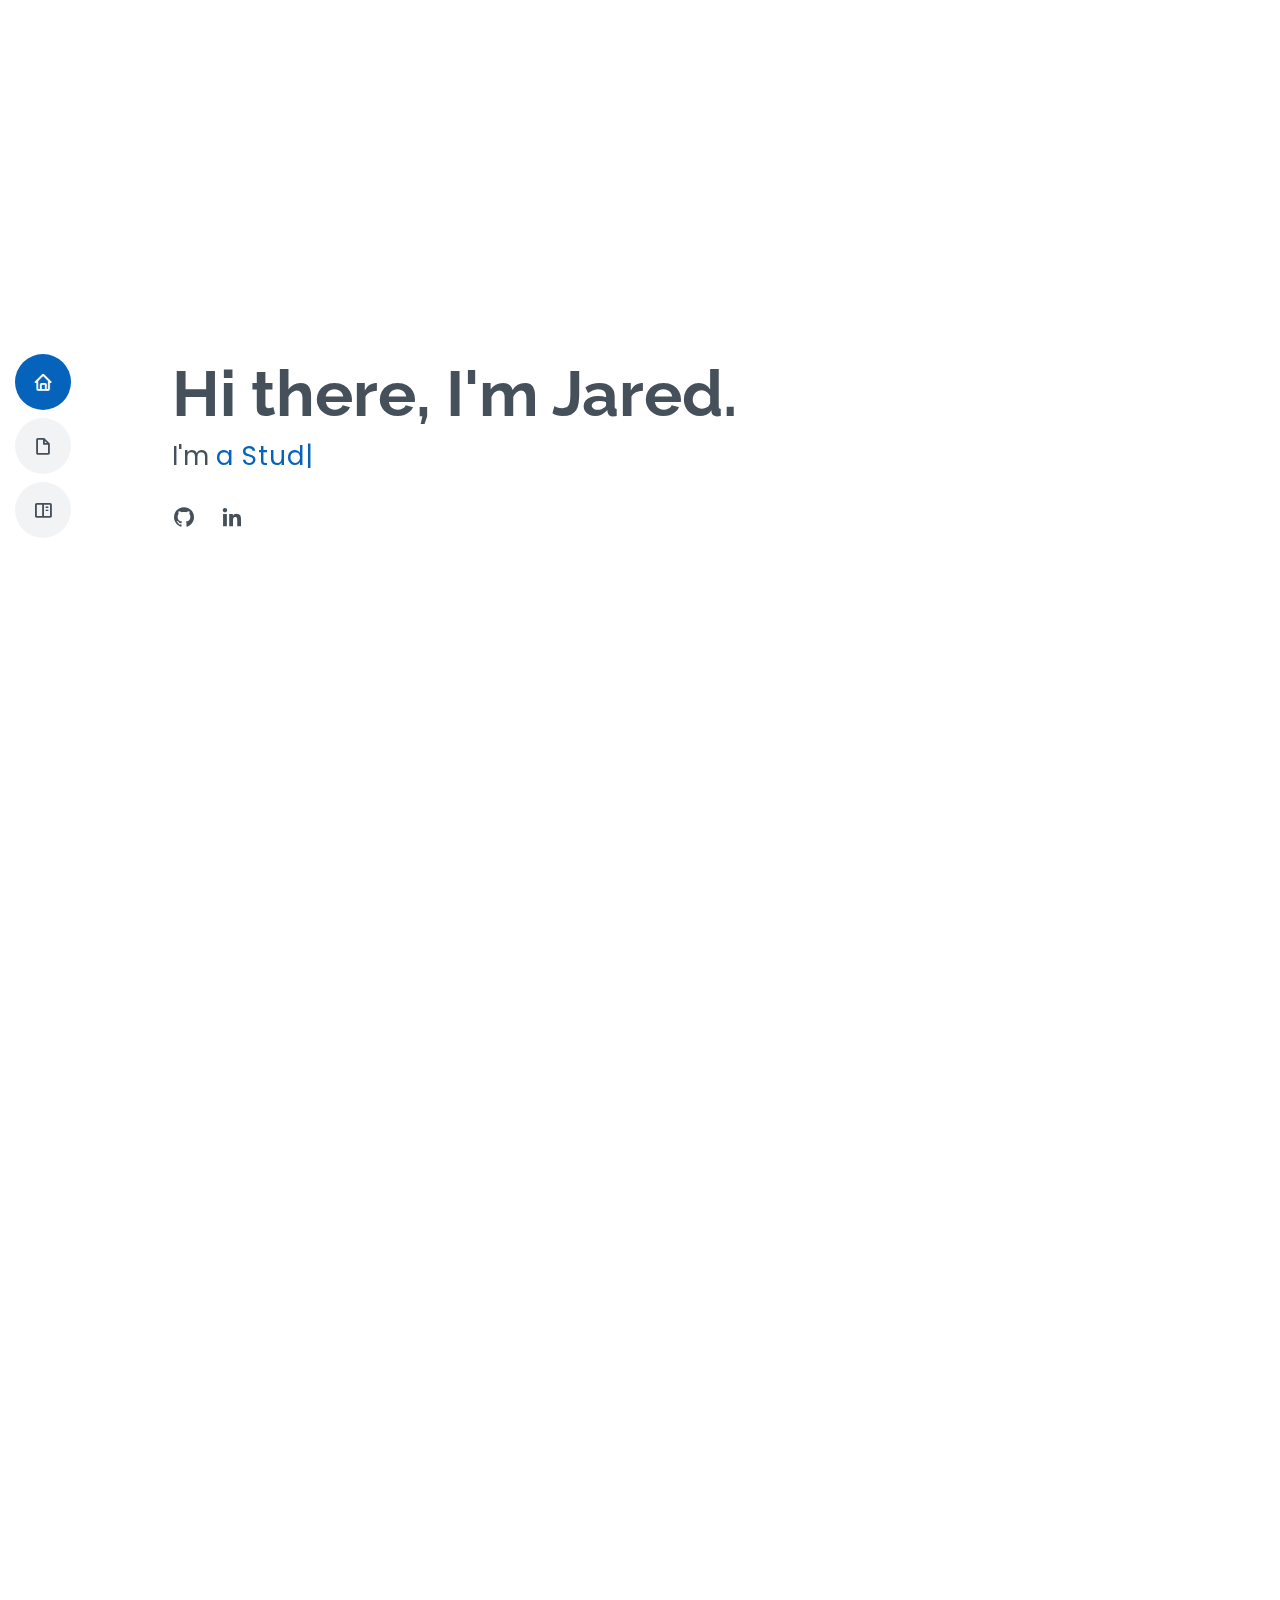
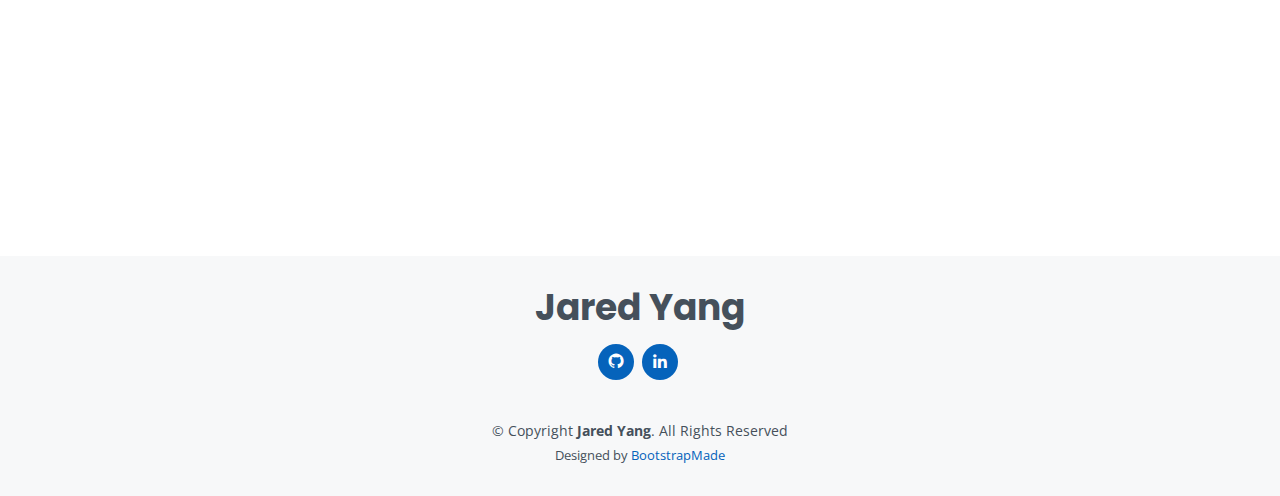
==== commit 46b677d7: "LinkedIn and Github links now open in new tab" ====
--- a/index.html
+++ b/index.html
@@ -297,7 +297,7 @@
                 <p>2019 - 2020</p>
                 <div class="portfolio-links">
                   <a href="assets/img/portfolio/vex_tower_takeover/robot_cover.jpg" data-gallery="portfolioGallery" class="portfolio-lightbox" title=""><i class="bx bx-plus"></i></a>
-                  <a href="vex-details.html" class="portfolio-details-lightbox" data-glightbox="type: external" title="Portfolio Details"><i class="bx bx-link"></i></a>
+                  <a href="portfolio-html/vex-details.html" class="portfolio-details-lightbox" data-glightbox="type: external" title="Portfolio Details"><i class="bx bx-link"></i></a>
                 </div>
               </div>
             </div>
@@ -311,7 +311,7 @@
                 <p>Summer 2022</p>
                 <div class="portfolio-links">
                   <a href="assets/img/portfolio/voron/voron_cover.jpg" data-gallery="portfolioGallery" class="portfolio-lightbox" title=""><i class="bx bx-plus"></i></a>
-                  <a href="voron-details.html" class="portfolio-details-lightbox" data-glightbox="type: external" title="Portfolio Details"><i class="bx bx-link"></i></a>
+                  <a href="portfolio-html/voron-details.html" class="portfolio-details-lightbox" data-glightbox="type: external" title="Portfolio Details"><i class="bx bx-link"></i></a>
                 </div>
               </div>
             </div>
@@ -325,7 +325,7 @@
                 <p>Fall 2022</p>
                 <div class="portfolio-links">
                   <a href="assets/img/portfolio/nozzle/nozzle_cover.jpg" data-gallery="portfolioGallery" class="portfolio-lightbox" title=""><i class="bx bx-plus"></i></a>
-                  <a href="nozzle-details.html" class="portfolio-details-lightbox" data-glightbox="type: external" title="Portfolio Details"><i class="bx bx-link"></i></a>
+                  <a href="portfolio-html/nozzle-details.html" class="portfolio-details-lightbox" data-glightbox="type: external" title="Portfolio Details"><i class="bx bx-link"></i></a>
                 </div>
               </div>
             </div>
@@ -339,7 +339,7 @@
                 <p>Summer 2022</p>
                 <div class="portfolio-links">
                   <a href="assets/img/portfolio/link/link_cover.jpg" data-gallery="portfolioGallery" class="portfolio-lightbox" title=""><i class="bx bx-plus"></i></a>
-                  <a href="model-details.html" class="portfolio-details-lightbox" data-glightbox="type: external" title="Portfolio Details"><i class="bx bx-link"></i></a>
+                  <a href="portfolio-html/model-details.html" class="portfolio-details-lightbox" data-glightbox="type: external" title="Portfolio Details"><i class="bx bx-link"></i></a>
                 </div>
               </div>
             </div>
@@ -353,7 +353,7 @@
                 <p>Summer 2022</p>
                 <div class="portfolio-links">
                   <a href="assets/img/portfolio/rack/rack_cover.jpg" data-gallery="portfolioGallery" class="portfolio-lightbox" title=""><i class="bx bx-plus"></i></a>
-                  <a href="rack-details.html" class="portfolio-details-lightbox" data-glightbox="type: external" title="Portfolio Details"><i class="bx bx-link"></i></a>
+                  <a href="portfolio-html/rack-details.html" class="portfolio-details-lightbox" data-glightbox="type: external" title="Portfolio Details"><i class="bx bx-link"></i></a>
                 </div>
               </div>
             </div>
@@ -373,8 +373,8 @@
       <h3>Jared Yang</h3>
       <!-- <p>Et aut eum quis fuga eos sunt ipsa nihil. Labore corporis magni eligendi fuga maxime saepe commodi placeat.</p> -->
       <div class="social-links">
-        <a href="https://github.com/jared2183" class="github"><i class="bx bxl-github"></i></a>
-        <a href="https://www.linkedin.com/in/jared-yang-9b05a31b7/" class="linkedin"><i class="bx bxl-linkedin"></i></a>
+        <a href="https://github.com/jared2183" target="_blank" rel="noopener noreferrer" class="github"><i class="bx bxl-github"></i></a>
+        <a href="https://www.linkedin.com/in/jared-yang-9b05a31b7/" target="_blank" rel="noopener noreferrer" class="linkedin"><i class="bx bxl-linkedin"></i></a>
       </div>
       <div class="copyright">
         &copy; Copyright <strong><span>Jared Yang</span></strong>. All Rights Reserved
